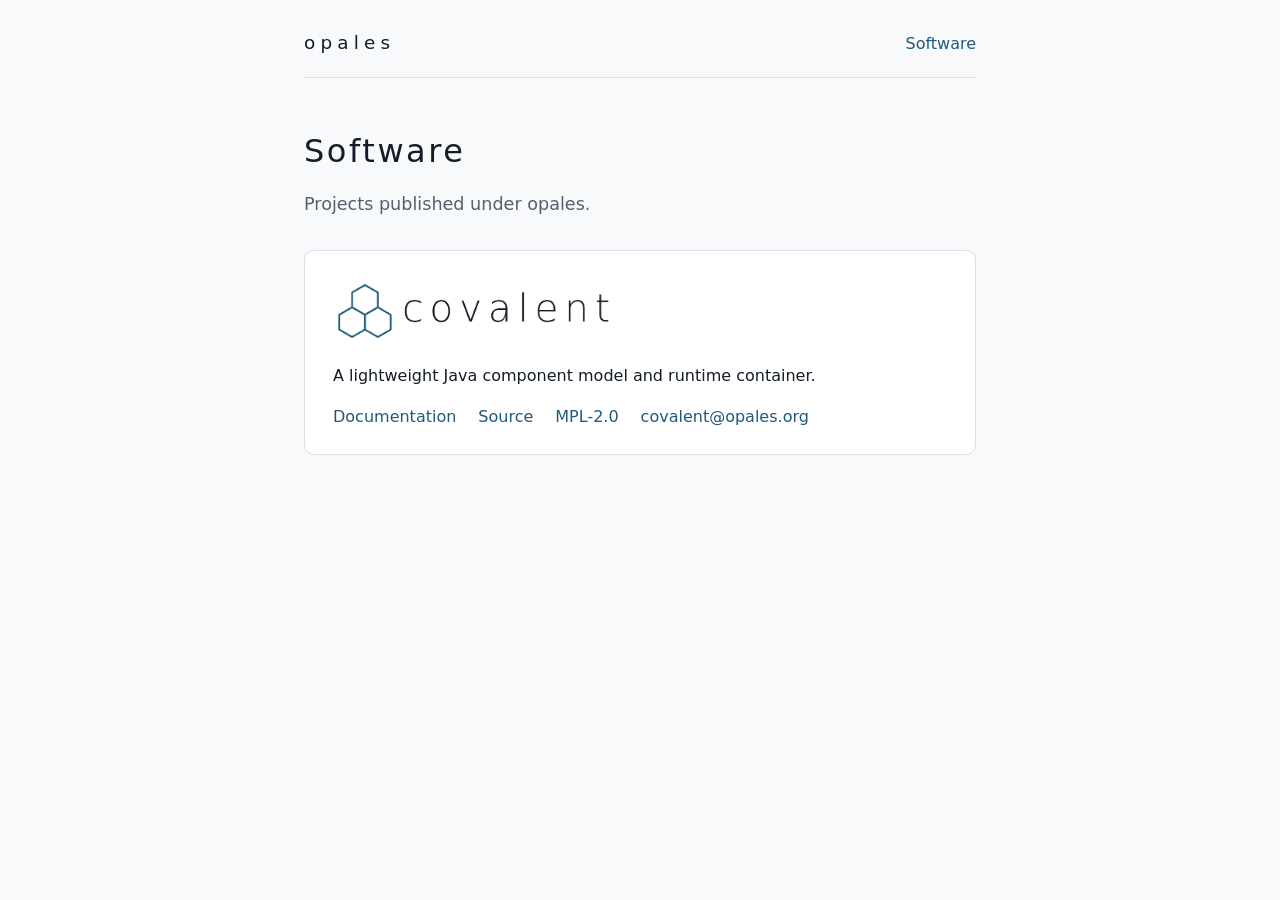
==== software/index.html @ 054dca07 "Add site" ====
<!doctype html>
<html lang="en">
<head>
  <meta charset="utf-8">
  <meta name="viewport" content="width=device-width, initial-scale=1">
  <title>Software - opales</title>
  <meta name="description" content="Software projects.">
  <meta name="color-scheme" content="light dark">
  <link rel="stylesheet" href="/assets/style.css">
</head>
<body>
  <div class="page">
    <header class="site">
      <a class="wordmark" href="/">opales</a>
      <nav><a href="/software/" aria-current="page">Software</a></nav>
    </header>
    <main>
      <h1>Software</h1>
      <p class="lead">Projects published under opales.</p>

      <section class="card" aria-labelledby="covalent">
        <picture>
          <source media="(prefers-color-scheme: dark)" srcset="/assets/covalent-logo-dark.png">
          <img src="/assets/covalent-logo-light.png" alt="Covalent" width="1443" height="330">
        </picture>
        <h2 id="covalent" hidden>Covalent</h2>
        <p>A lightweight Java component model and runtime container.</p>
        <ul class="links">
          <li><a href="/covalent/">Documentation</a></li>
          <li><a href="https://github.com/opales/covalent">Source</a></li>
          <li><a href="https://www.mozilla.org/en-US/MPL/2.0/">MPL-2.0</a></li>
          <li><a href="mailto:covalent@opales.org">covalent@opales.org</a></li>
        </ul>
      </section>
    </main>
  </div>
</body>
</html>
---- assets/style.css ----
:root {
  --bg: #f7f9fb;
  --surface: #ffffff;
  --text: #131c28;
  --muted: #55606f;
  --accent: #1f5a7a;
  --border: #d9e0e8;
}

@media (prefers-color-scheme: dark) {
  :root {
    --bg: #0e1020;
    --surface: #161933;
    --text: #d6dcea;
    --muted: #96a0b8;
    --accent: #8890ff;
    --border: #2a2e52;
  }
}

* { box-sizing: border-box; }

html { -webkit-text-size-adjust: 100%; }

body {
  margin: 0;
  background: var(--bg);
  color: var(--text);
  font-family: system-ui, -apple-system, "Segoe UI", Roboto, "Helvetica Neue", Arial, sans-serif;
  line-height: 1.6;
}

a { color: var(--accent); text-decoration: none; }
a:hover, a:focus-visible { text-decoration: underline; }

.page {
  max-width: 44rem;
  margin: 0 auto;
  padding: 0 16px;
}

header.site {
  display: flex;
  align-items: baseline;
  justify-content: space-between;
  padding: 28px 0 20px;
  border-bottom: 1px solid var(--border);
}

.wordmark {
  font-size: 1.15rem;
  font-weight: 300;
  letter-spacing: 0.28em;
  color: var(--text);
}
.wordmark:hover { text-decoration: none; }

nav a { margin-left: 20px; }

main { padding: 48px 0 64px; }

h1 {
  margin: 0 0 12px;
  font-size: 2rem;
  font-weight: 300;
  letter-spacing: 0.08em;
}

p.lead { margin: 0 0 32px; color: var(--muted); font-size: 1.1rem; }

.card {
  background: var(--surface);
  border: 1px solid var(--border);
  border-radius: 10px;
  padding: 28px 28px 24px;
}

.card img { display: block; width: 100%; max-width: 280px; height: auto; margin: 0 0 20px; }

.card p { margin: 0 0 16px; }

.links { display: flex; flex-wrap: wrap; gap: 8px 22px; margin: 0; padding: 0; list-style: none; }

footer.site {
  padding: 20px 0 40px;
  border-top: 1px solid var(--border);
  color: var(--muted);
  font-size: 0.9rem;
}
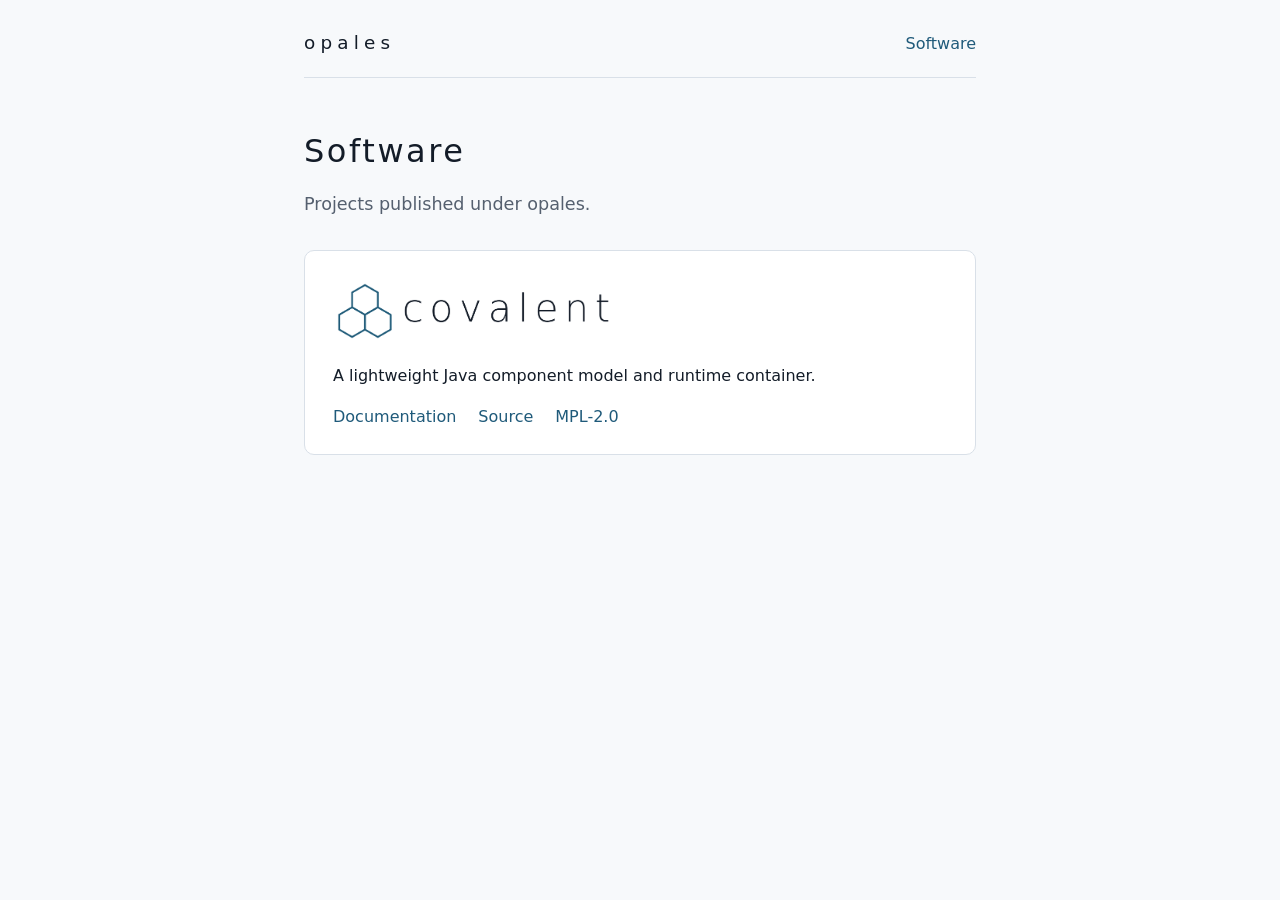
==== commit 107387d7: "Remove contact address" ====
--- a/software/index.html
+++ b/software/index.html
@@ -27,9 +27,8 @@
         <p>A lightweight Java component model and runtime container.</p>
         <ul class="links">
           <li><a href="/covalent/">Documentation</a></li>
-          <li><a href="https://github.com/opales/covalent">Source</a></li>
+          <li><a href="https://github.com/opales-org/covalent">Source</a></li>
           <li><a href="https://www.mozilla.org/en-US/MPL/2.0/">MPL-2.0</a></li>
-          <li><a href="mailto:covalent@opales.org">covalent@opales.org</a></li>
         </ul>
       </section>
     </main>
